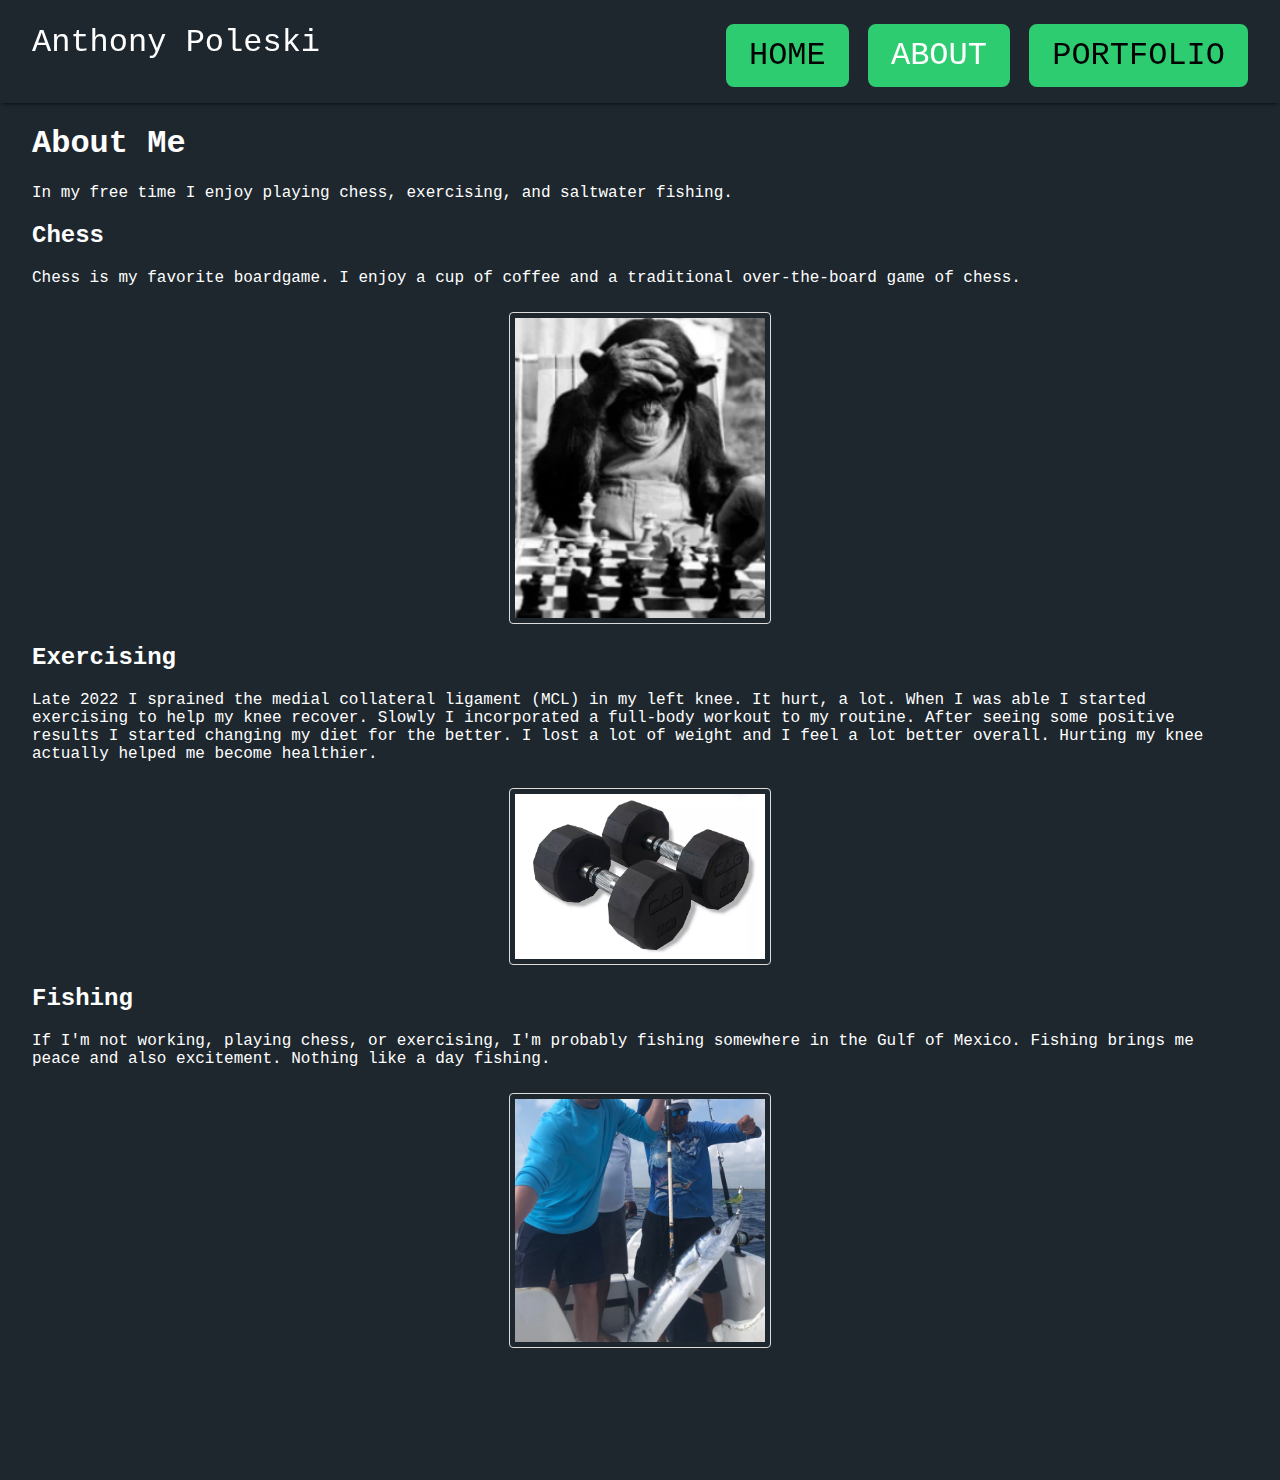
==== about.html @ 24c57d2d "Added images, created about page, css file, and portfolio page" ====
<!DOCTYPE html>
<html lang="en">
  <head>
    <meta charset="UTF-8" />
    <meta http-equiv="X-UA-Compatible" content="IE=edge" />
    <meta name="viewport" content="width=device-width, initial-scale=1.0" />
    <title>About - Personal Website</title>
    <!-- External CSS -->
    <link rel="stylesheet" href="style.css" />
    <!-- External JavaScript -->
    <script src="main.js"></script>
  </head>
  <body>
    <header>
      <span class="name">Anthony Poleski</span>
      <nav class="links">
        <a href="index.html">HOME</a>
        <a href="about.html" style="color: #fff; background-color: #2ecc71">ABOUT</a>
        <a href="portfolio.html">PORTFOLIO</a>
      </nav>
    </header>
    <main>
      <h1>About Me</h1>
      <p>In my free time I enjoy playing chess, exercising, and saltwater fishing.</p>
      <p>
        <h2>Chess</h2>
        Chess is my favorite boardgame. I enjoy a cup of coffee and a traditional over-the-board game of chess.
      <img src="chess.png" alt="image of monkey playing chess">
    </p>
    <p><h2>Exercising</h2>
        Late 2022 I sprained the medial collateral ligament (MCL) in my left knee.  It hurt, a lot.  When I was able I started exercising to help my knee recover.  Slowly I incorporated a full-body workout to my routine.  After seeing some positive results I started changing my diet for the better. I lost a lot of weight and I feel a lot better overall.  Hurting my knee actually helped me become healthier.
    <img src="weights.png" alt="image of dumbbells"></p>
    <p><h2>Fishing</h2>
        If I'm not working, playing chess, or exercising, I'm probably fishing somewhere in the Gulf of Mexico.  Fishing brings me peace and also excitement.  Nothing like a day fishing.<img src="fish.png" alt="image of barracuda"></p>
    </main>
  </body>
</html>
---- style.css ----
html {
  font-size: 16px;
}

body {
  color: #fff;
  background-color: #1e272e;
  font-family: "IBM Plex Mono", monospace;
  font-size: 1rem;
}

main {
  padding: 96px 24px 96px;
}

main .quote {
  margin-top: 100px;
  margin-left: 25%;
  font-size: 1.5rem;
}

header {
  font-size: 2rem;
  position: fixed;
  left: 0;
  right: 0;
  padding: .5em 1em;
  box-shadow: 0 2px 4px -2px black;
}

header::after {
  display: block;
  clear: both;
  content: '';
}

.name {
  float: left;
}

.links {
  float: right;
}

a:link, a:visited {
  background-color: #2ecc71;
  color: black;
  border: 3px solid #2ecc71;
  border-radius: 8px;
  padding: 10px 20px;
  text-align: center;
  text-decoration: none;
  display: inline-block;
}

a:hover, a:active {
  background-color: #fff;
  color: #2ecc71;
}

footer {
  text-align: center;
  font-size: 1em;
  margin-top: 400px;
  margin-bottom: 10px;
}

img {
  border-radius: 8px;
  border: 1px solid #ddd;
  border-radius: 4px;
  padding: 5px;
  width: 250px;
  max-height: 300px;
  display: block;
  margin-top: 25px;
  margin-left: auto;
  margin-right: auto;
}
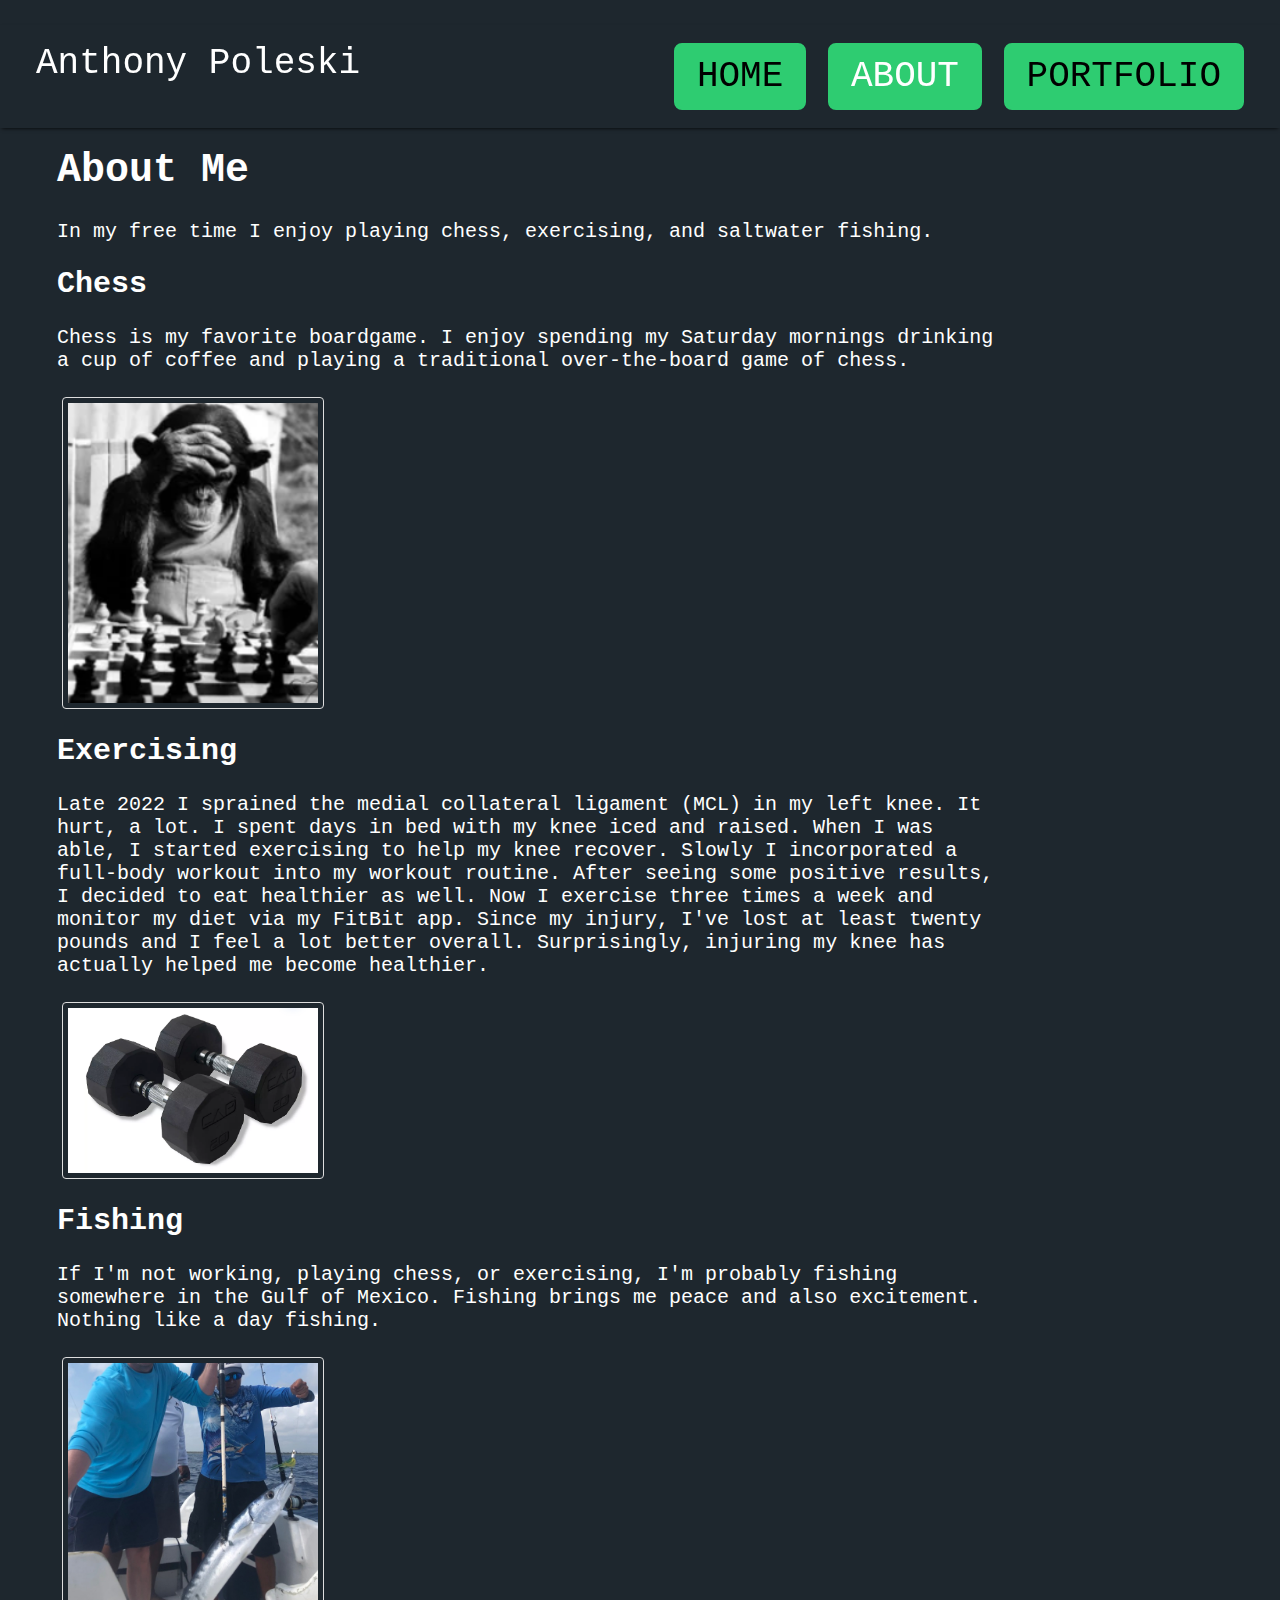
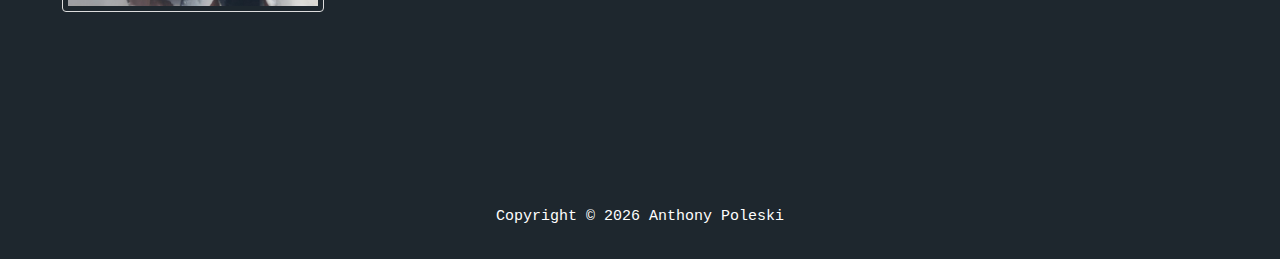
==== commit d83ed735: "updated text and css code" ====
--- a/about.html
+++ b/about.html
@@ -15,23 +15,55 @@
       <span class="name">Anthony Poleski</span>
       <nav class="links">
         <a href="index.html">HOME</a>
-        <a href="about.html" style="color: #fff; background-color: #2ecc71">ABOUT</a>
+        <a href="about.html" style="color: #fff; background-color: #2ecc71"
+          >ABOUT</a
+        >
         <a href="portfolio.html">PORTFOLIO</a>
       </nav>
     </header>
-    <main>
-      <h1>About Me</h1>
-      <p>In my free time I enjoy playing chess, exercising, and saltwater fishing.</p>
+    <main>      
+        <h1>About Me</h1>
+        <p>
+          In my free time I enjoy playing chess, exercising, and saltwater
+          fishing.
+        </p>      
+      <section>
+        <h2>Chess</h2>
+        <p>
+          Chess is my favorite boardgame. I enjoy spending my Saturday mornings drinking a cup of coffee and playing a
+          traditional over-the-board game of chess.
+        </p>
+        <img src="chess.png" alt="image of monkey playing chess" />
+      </section>
+      <section>
+        <h2>Exercising</h2>
+        <p>
+          Late 2022 I sprained the medial collateral ligament (MCL) in my left
+          knee. It hurt, a lot. I spent days in bed with my knee iced and raised.  When I was able, I started exercising to help my
+          knee recover. Slowly I incorporated a full-body workout into my workout routine.
+          After seeing some positive results, I decided to eat healthier as well. Now I exercise three times a week and monitor my diet via my FitBit app.  Since my injury, I've lost at least twenty pounds and I feel a lot better overall.
+          Surprisingly, injuring my knee has actually helped me become healthier.
+        </p>
+        <img src="weights.png" alt="image of dumbbells" />
+      </section>
+      <section>
+        <h2>Fishing</h2>
+        <p>
+          If I'm not working, playing chess, or exercising, I'm probably fishing
+          somewhere in the Gulf of Mexico. Fishing brings me peace and also
+          excitement. Nothing like a day fishing.
+        </p>
+        <img src="fish.png" alt="image of barracuda" />
+      </section>
+    </main>
+    <footer>
       <p>
-        <h2>Chess</h2>
-        Chess is my favorite boardgame. I enjoy a cup of coffee and a traditional over-the-board game of chess.
-      <img src="chess.png" alt="image of monkey playing chess">
-    </p>
-    <p><h2>Exercising</h2>
-        Late 2022 I sprained the medial collateral ligament (MCL) in my left knee.  It hurt, a lot.  When I was able I started exercising to help my knee recover.  Slowly I incorporated a full-body workout to my routine.  After seeing some positive results I started changing my diet for the better. I lost a lot of weight and I feel a lot better overall.  Hurting my knee actually helped me become healthier.
-    <img src="weights.png" alt="image of dumbbells"></p>
-    <p><h2>Fishing</h2>
-        If I'm not working, playing chess, or exercising, I'm probably fishing somewhere in the Gulf of Mexico.  Fishing brings me peace and also excitement.  Nothing like a day fishing.<img src="fish.png" alt="image of barracuda"></p>
-    </main>
+        Copyright &copy;
+        <script>
+          document.write(new Date().getFullYear());
+        </script>
+        Anthony Poleski
+      </p>
+    </footer>
   </body>
 </html>
--- a/style.css
+++ b/style.css
@@ -6,21 +6,22 @@
   color: #fff;
   background-color: #1e272e;
   font-family: "IBM Plex Mono", monospace;
-  font-size: 1rem;
+  font-size: 1.25rem;
 }
 
 main {
   padding: 96px 24px 96px;
+  margin: 25px 250px 75px 25px;  
 }
 
 main .quote {
   margin-top: 100px;
   margin-left: 25%;
-  font-size: 1.5rem;
+  font-size: 1.75rem;
 }
 
 header {
-  font-size: 2rem;
+  font-size: 2.25rem;
   position: fixed;
   left: 0;
   right: 0;
@@ -60,8 +61,8 @@
 
 footer {
   text-align: center;
-  font-size: 1em;
-  margin-top: 400px;
+  font-size: .75em;
+  margin-top: 100px;
   margin-bottom: 10px;
 }
 
@@ -74,6 +75,6 @@
   max-height: 300px;
   display: block;
   margin-top: 25px;
-  margin-left: auto;
+  margin-left: 5px;
   margin-right: auto;
 }
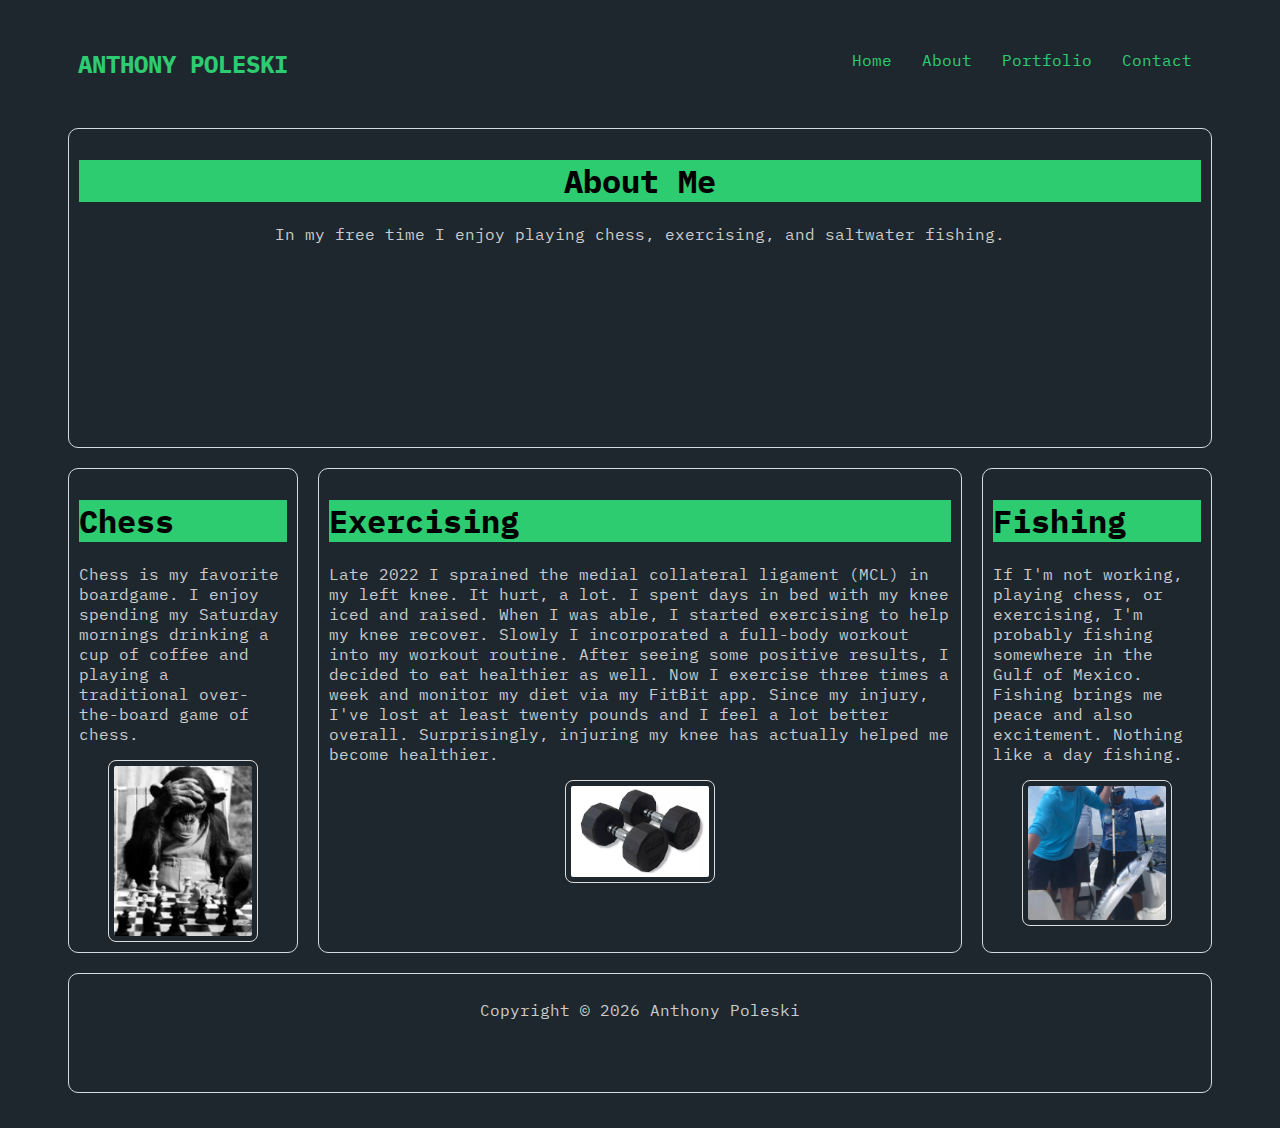
==== commit 7c080ad0: "updated content to meet block 12 reqs" ====
--- a/about.html
+++ b/about.html
@@ -1,69 +1,77 @@
 <!DOCTYPE html>
 <html lang="en">
-  <head>
-    <meta charset="UTF-8" />
-    <meta http-equiv="X-UA-Compatible" content="IE=edge" />
-    <meta name="viewport" content="width=device-width, initial-scale=1.0" />
-    <title>About - Personal Website</title>
-    <!-- External CSS -->
-    <link rel="stylesheet" href="style.css" />
-    <!-- External JavaScript -->
+<head>
+    <meta charset="UTF-8">
+    <meta http-equiv="X-UA-Compatible" content="IE=edge">
+    <meta name="viewport" content="width=device-width, initial-scale=1.0">
+    <title>Responsive Layout with Flexbox</title>
+    <!-- Font Awesome -->
+    <link rel="stylesheet" href="https://cdnjs.cloudflare.com/ajax/libs/font-awesome/5.13.0/css/all.min.css">
+    <!-- Google web fonts -->
+    <link href="https://fonts.googleapis.com/css?family=IBM+Plex+Mono:400,700&display=swap" rel="stylesheet">
+    <!-- External stylesheet-->
+    <link rel="stylesheet" href="style.css">
+</head>
+<body>
+    <div class="container">
+    <nav>
+        <ul class="menu">
+          <li class="logo"><a href="index.html">Anthony Poleski</a></li>
+          <li class="item"><a href="index.html">Home</a></li>
+          <li class="item"><a href="about.html">About</a></li>
+          <li class="item"><a href="portfolio.html">Portfolio</a></li>
+          <li class="item"><a href="contact.html">Contact</a></li>
+          <li class="toggle"><a href="#"><i class="fas fa-bars"></i></a></li>
+        </ul>
+      </nav>
+    <div class="wrapper">
+        <header class="header">
+            <h1>About Me</h1>
+            <p>
+                In my free time I enjoy playing chess, exercising, and saltwater fishing.
+            </p>
+        </header>
+        <!-- <article class="intro"><h1>Intro</h1></article> -->
+        <article class="main" style="text-align: left;">
+            <h1>Exercising</h1>
+            <p>
+                Late 2022 I sprained the medial collateral ligament (MCL) in my left
+                knee. It hurt, a lot. I spent days in bed with my knee iced and raised.  When I was able, I started exercising to help my
+                knee recover. Slowly I incorporated a full-body workout into my workout routine.
+                After seeing some positive results, I decided to eat healthier as well. Now I exercise three times a week and monitor my diet via my FitBit app.  Since my injury, I've lost at least twenty pounds and I feel a lot better overall.
+                Surprisingly, injuring my knee has actually helped me become healthier.
+            </p>
+            <img src="weights.png" alt="image of dumbbells" />
+        </article>
+        <aside class="aside aside1" style="text-align: left;">
+            <h1>Chess</h1>
+            <p>
+                Chess is my favorite boardgame. I enjoy spending my Saturday mornings drinking a cup of coffee and playing a
+                traditional over-the-board game of chess.
+            </p>
+            <img src="chess.png" alt="image of monkey playing chess" />
+        </aside>
+        <aside class="aside aside2" style="text-align: left;">
+            <h1>Fishing</h1>
+            <p>
+                If I'm not working, playing chess, or exercising, I'm probably fishing
+                somewhere in the Gulf of Mexico. Fishing brings me peace and also
+                excitement. Nothing like a day fishing.
+            </p>
+            <img src="fish.png" alt="image of barracuda" />
+        </aside>
+        <footer class="footer">
+            <!-- <h1>Footer</h1> -->
+            <p>
+                Copyright &copy;
+                <script>
+                  document.write(new Date().getFullYear());
+                </script>
+                Anthony Poleski
+              </p>
+        </footer>
+    </div>
+</div>
     <script src="main.js"></script>
-  </head>
-  <body>
-    <header>
-      <span class="name">Anthony Poleski</span>
-      <nav class="links">
-        <a href="index.html">HOME</a>
-        <a href="about.html" style="color: #fff; background-color: #2ecc71"
-          >ABOUT</a
-        >
-        <a href="portfolio.html">PORTFOLIO</a>
-      </nav>
-    </header>
-    <main>      
-        <h1>About Me</h1>
-        <p>
-          In my free time I enjoy playing chess, exercising, and saltwater
-          fishing.
-        </p>      
-      <section>
-        <h2>Chess</h2>
-        <p>
-          Chess is my favorite boardgame. I enjoy spending my Saturday mornings drinking a cup of coffee and playing a
-          traditional over-the-board game of chess.
-        </p>
-        <img src="chess.png" alt="image of monkey playing chess" />
-      </section>
-      <section>
-        <h2>Exercising</h2>
-        <p>
-          Late 2022 I sprained the medial collateral ligament (MCL) in my left
-          knee. It hurt, a lot. I spent days in bed with my knee iced and raised.  When I was able, I started exercising to help my
-          knee recover. Slowly I incorporated a full-body workout into my workout routine.
-          After seeing some positive results, I decided to eat healthier as well. Now I exercise three times a week and monitor my diet via my FitBit app.  Since my injury, I've lost at least twenty pounds and I feel a lot better overall.
-          Surprisingly, injuring my knee has actually helped me become healthier.
-        </p>
-        <img src="weights.png" alt="image of dumbbells" />
-      </section>
-      <section>
-        <h2>Fishing</h2>
-        <p>
-          If I'm not working, playing chess, or exercising, I'm probably fishing
-          somewhere in the Gulf of Mexico. Fishing brings me peace and also
-          excitement. Nothing like a day fishing.
-        </p>
-        <img src="fish.png" alt="image of barracuda" />
-      </section>
-    </main>
-    <footer>
-      <p>
-        Copyright &copy;
-        <script>
-          document.write(new Date().getFullYear());
-        </script>
-        Anthony Poleski
-      </p>
-    </footer>
-  </body>
-</html>
+</body>
+</html>--- a/style.css
+++ b/style.css
@@ -1,80 +1,249 @@
-html {
+body {
+  background-color: #1e272e;
+  font-family: 'IBM Plex Mono', monospace;
   font-size: 16px;
 }
 
-body {
-  color: #fff;
-  background-color: #1e272e;
-  font-family: "IBM Plex Mono", monospace;
-  font-size: 1.25rem;
-}
-
-main {
-  padding: 96px 24px 96px;
-  margin: 25px 250px 75px 25px;  
-}
-
-main .quote {
-  margin-top: 100px;
-  margin-left: 25%;
+p {
+  color: #ccc;
+  font-size: 1.0rem;
+}
+
+h1 {
+  color: black;
   font-size: 1.75rem;
 }
 
-header {
-  font-size: 2.25rem;
-  position: fixed;
-  left: 0;
-  right: 0;
-  padding: .5em 1em;
-  box-shadow: 0 2px 4px -2px black;
-}
-
-header::after {
-  display: block;
-  clear: both;
-  content: '';
-}
-
-.name {
-  float: left;
-}
-
-.links {
-  float: right;
-}
-
-a:link, a:visited {
-  background-color: #2ecc71;
-  color: black;
-  border: 3px solid #2ecc71;
-  border-radius: 8px;
-  padding: 10px 20px;
-  text-align: center;
-  text-decoration: none;
-  display: inline-block;
-}
-
-a:hover, a:active {
-  background-color: #fff;
+h1:nth-child(odd) {
+  background: #2ecc71;
+  /* padding: 0.75rem; */
+}
+
+h1:nth-child(even) {
+  background: #78887F;
+  /* padding: 0.75rem; */
+}
+
+label {
   color: #2ecc71;
 }
 
-footer {
-  text-align: center;
-  font-size: .75em;
-  margin-top: 100px;
-  margin-bottom: 10px;
-}
-
-img {
+img{
   border-radius: 8px;
   border: 1px solid #ddd;
-  border-radius: 4px;
+  display: block;
+  margin-top: 5px;
+  margin-left: auto;
+  margin-right: auto;
+  /* width: 50%; */
+  width: 150px;
   padding: 5px;
-  width: 250px;
-  max-height: 300px;
-  display: block;
-  margin-top: 25px;
-  margin-left: 5px;
-  margin-right: auto;
-}
+}
+
+.container {
+  margin: 25px 50px;
+}
+.wrapper{
+    display: flex;
+    flex-flow: row wrap;
+    text-align: center;
+}
+
+.wrapper > * {
+    padding: 10px;
+    margin: 10px;
+    flex: 1 100%;
+    border-radius: 10px;
+}
+
+.header{
+    border: 1px solid #d2dae2;
+    /* font-size: 24px; */
+    font-size: 1.5rem;
+    height: 320px;
+}
+
+.footer{  
+    border: 1px solid #d2dae2;
+    height: 120px;
+}
+
+.intro{
+    border: 1px solid #d2dae2;
+    font-size: 20px;
+}
+
+.main{
+    border: 1px solid #d2dae2;
+    font-size: 36px;
+}
+
+.aside1{
+    border: 1px solid #d2dae2;
+}
+
+.aside2{
+    border: 1px solid #d2dae2;
+}
+
+@media all and (min-width: 960px){
+    .main{
+        flex: 3;
+    }
+    .aside1{
+        order: 1;
+    }
+    .aside2{
+        order: 2;
+    }
+    .main{
+        order: 2;
+    }
+    .footer{
+        order: 4;
+    }
+    h1{
+      font-size: 2.0rem;
+    }
+}
+
+@media all and (min-width: 700px){
+    .aside{
+        flex: 1;
+    }
+}
+
+/* Basic styling */
+* {
+    box-sizing: border-box;
+    padding: 0;
+    margin: 25 50;
+  }
+
+  nav {
+    background-color: #1e272e;
+    padding: 0 15px;
+  }
+
+  a {
+    color: #2ecc71;
+    text-decoration: none;
+  }
+
+  .menu {
+    list-style-type: none;
+  }
+
+  .logo {
+    /* color: #2ecc71; */
+    font-size: 24px;
+    font-weight: bold;
+    text-transform: uppercase;
+    padding: 7.5px 10px 7.5px 0;
+  }
+
+  logo span {
+    color: #ccc;
+  }
+
+  .item {
+    padding: 10px;
+  }
+
+  .item.button {
+    padding: 9px 5px;
+  }
+
+  .item:not(.button) a:hover,
+  .item a:hover::after {
+    color: #ccc;
+  }
+
+  /* Mobile menu */
+  .menu {
+    display: flex;
+    flex-wrap: wrap;
+    justify-content: space-between;
+    align-items: center;
+  }
+
+  .menu li a {
+    display: block;
+    padding: 15px 5px;
+  }
+
+  .menu a {
+    padding: 15px;
+  }
+
+  .toggle {
+    order: 1;
+    font-size: 20px;
+  }
+
+  .item.button {
+    order: 2;
+  }
+
+  .item {
+    order: 3;
+    width: 100%;
+    text-align: center;
+    display: none;
+  }
+
+  .active .item {
+    display: block;
+  }
+  
+  /* Tablet menu */
+  @media all and (min-width: 700px) {
+    .menu {
+      justify-content: center;
+    }
+
+    .logo {
+      flex: 1;
+    }
+
+    .item.button {
+      width: auto;
+      order: 1;
+      display: block;
+    }
+
+    .toggle {
+      flex: 1;
+      text-align: right;
+      order: 2;
+    }
+  }
+
+  /* Desktop menu */
+  @media all and (min-width: 960px) {
+    .menu {
+      align-items: flex-start;
+      flex-wrap: nowrap;
+      background: none;
+    }
+
+    .logo {
+      order: 0;
+    }
+
+    .item {
+      order: 1;
+      position: relative;
+      display: block;
+      width: auto;
+    }
+
+    .button {
+      order: 2;
+    }
+
+    .toggle {
+      display: none;
+    }
+  }
+  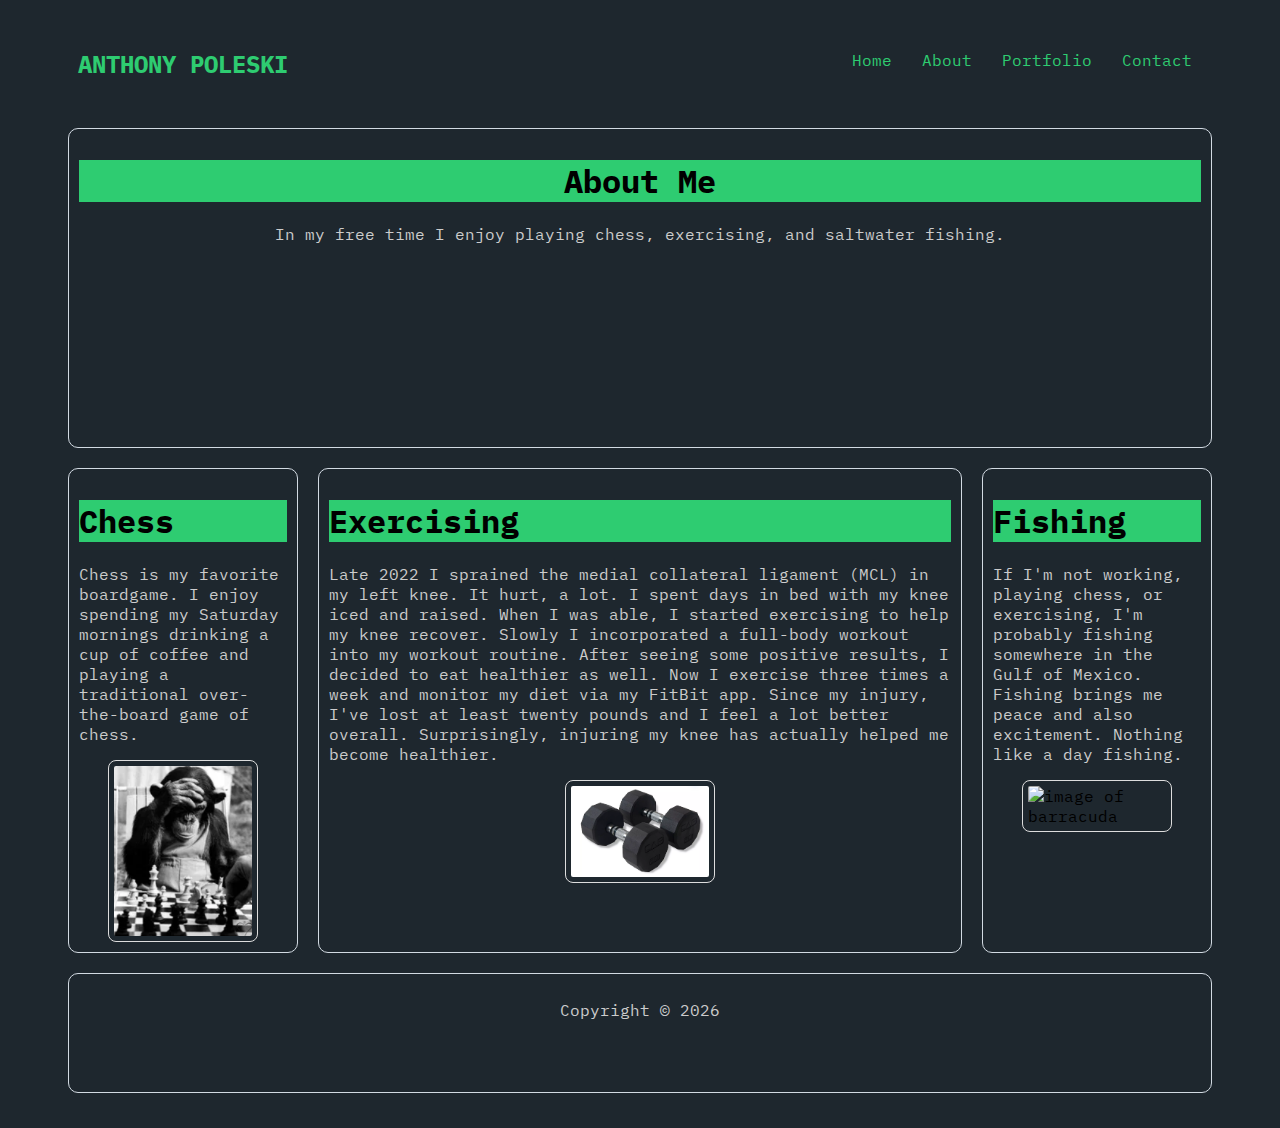
==== commit a48fd3c1: "Update about.html" ====
--- a/about.html
+++ b/about.html
@@ -58,7 +58,7 @@
                 somewhere in the Gulf of Mexico. Fishing brings me peace and also
                 excitement. Nothing like a day fishing.
             </p>
-            <img src="fish.png" alt="image of barracuda" />
+            <img src="" alt="image of barracuda" />
         </aside>
         <footer class="footer">
             <!-- <h1>Footer</h1> -->
@@ -67,11 +67,11 @@
                 <script>
                   document.write(new Date().getFullYear());
                 </script>
-                Anthony Poleski
+              
               </p>
         </footer>
     </div>
 </div>
     <script src="main.js"></script>
 </body>
-</html>+</html>
